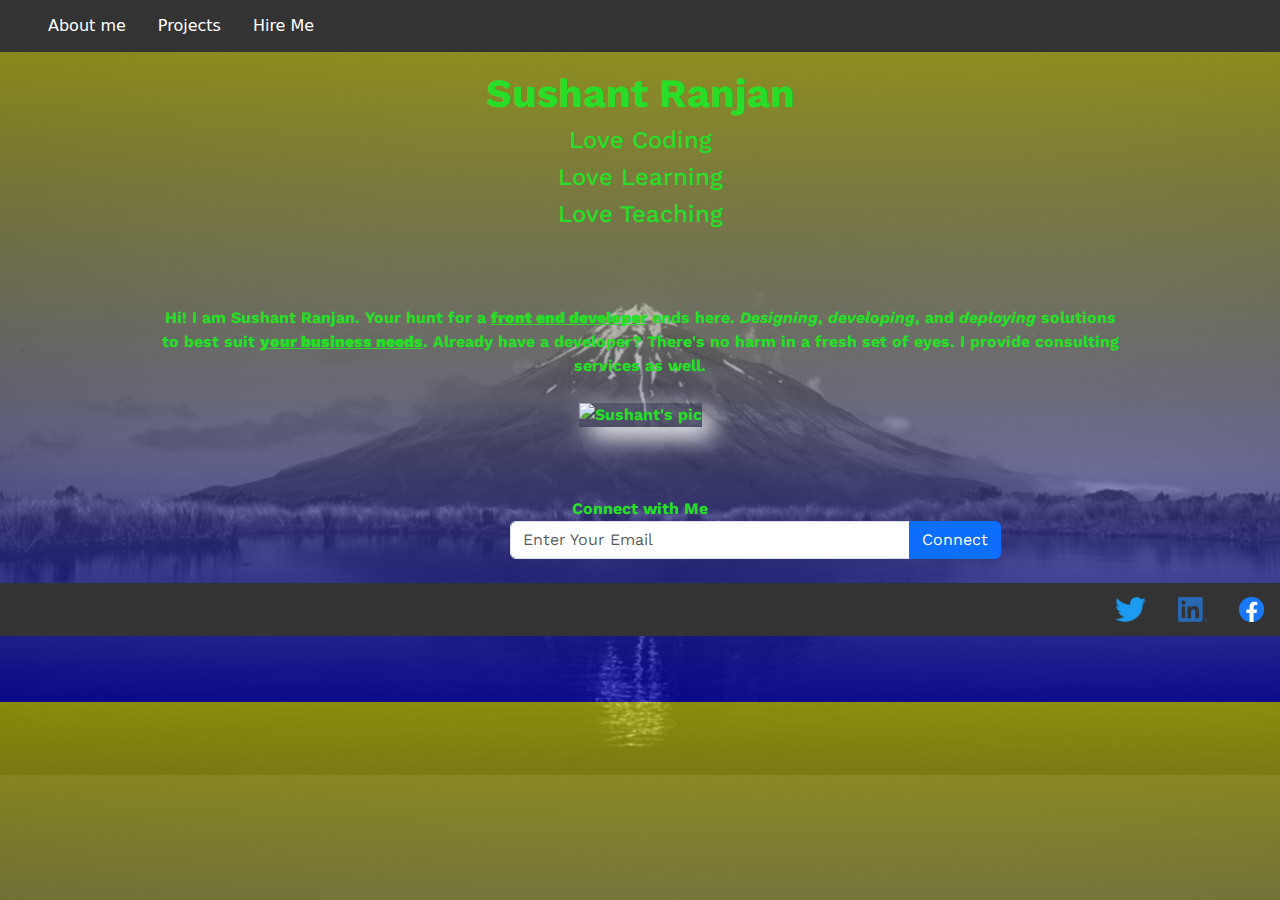
==== index.html @ 18b70c4e "Favicon" ====
<!DOCTYPE html>
<html>

<head>
    <meta charset="UTF-8" />
    <meta http-equiv="X-UA-Compatible" content="IE=edge">

    <meta name="viewport" content="width=device-width, initial-scale=1.0">
    <meta name="description" content="This is my portfolio. It contains all the projects I have worked on" />
	<link rel='shortcut icon' type='image/x-icon' href='favicon.ico' />
    
    <link rel="stylesheet" href="supportFiles/styles/styles.css">
    <link rel="stylesheet" href="https://cdn.jsdelivr.net/npm/bootstrap@5.0.2/dist/css/bootstrap.min.css">
    <title>Sushant Ranjan Portfolio</title>
</head>

<body>
    <header>
        <nav>
            <ul class="top-nav">
                <li><a href="index.html">About me</a></li>
                <li><a href="projects.html">Projects</a></li>
                <li><a href="hire_me.html">Hire Me</a></li>
            </ul>
        </nav>
        <div class="intro">
            <h1><b>Sushant Ranjan</b></h1>
            <h4>Love Coding</h4>
            <h4>Love Learning</h4>
            <h4>Love Teaching</h4>
        </div>
    </header>
    <main>
        <article>Hi! I am Sushant Ranjan. Your hunt for a <b><u>front end developer</u></b> ends here.
            <em>Designing</em>, <em>developing</em>, and <em>deploying</em> solutions to best suit <b><u>your business
                    needs</u></b>. Already have a developer? There's no harm in a fresh set of eyes. I provide consulting services as well.
        </article>
        <br>
        <img src="https://pbs.twimg.com/profile_images/1331614398398435329/fnJU8nWo_400x400.jpg" alt="Sushant's pic" />
    </main>
    <footer>
        <form class="intro">
            <label for="exampleInputEmail1">Connect with Me</label>
            <div class="input-group">
                <input type="email" class="form-control" id="exampleInputEmail1" placeholder="Enter Your Email">
                <button type="submit" class="btn btn-primary connect">Connect</button>
            </div>
        </form>
        <br>
        <nav>
            <ul>
                <li>
                    <a href="https://www.facebook.com" target="_blank"><img src="supportFiles/images/f_logo_RGB-Blue_1024.png" alt="My Facebook" height=25></a>
                </li>
                <li>
                    <a href="https://www.linkedin.com" target="_blank"><img src="supportFiles/images/LI-In-Bug.png" alt="My LinkedIn" height=25></a>
                </li>
                <li>
                    <a href="https://www.twitter.com/ranjansushant4u" target="_blank"><img src="supportFiles/images/2021 Twitter logo - blue.png" alt="My Twitter" height=25></a>
                </li>
            </ul>
        </nav>
    </footer>
</body>

</html>
---- supportFiles/styles/styles.css ----
@import url('https://fonts.googleapis.com/css2?family=Work+Sans&display=swap');
    body {
        background-image:
            linear-gradient(to bottom, rgba(255,255,0,0.5), rgba(0,0,255,0.5)),
            url('../images/C.PNG');
        padding-bottom: 50px;
        background-size: cover;
    }
    
    .intro,
    main {
        color: rgb(39, 221, 39);
        padding-top: 70px;
        max-width: 75%;
        margin: 0 auto;
        font-family: "Work Sans", sans-serif;
        font-weight: 700;
        text-align: center;
    }
    
    #exampleInputEmail1 {
        max-width: 400px;
    }
    
    .input-group {
        padding-left: 350px;
    }
    
    main img {
        box-shadow: 10px 10px 25px white;
    }
    
    ul {
        list-style-type: none;
        margin: 0;
        padding: 0;
        width: 100%;
        overflow: hidden;
        background-color: #333;
    }
    
    li {
        float: left;
    }
    
    footer li {
        float: right;
    }
    
    li a {
        display: block;
        color: white;
        text-align: center;
        padding: 14px 16px;
        text-decoration: none;
    }
    /* Change the link color to #111 (black) on hover */
    
    li a:hover {
        background-color: hsl(64, 100%, 80%);
        color: darkblue
    }
    
    .top-nav {
        position: fixed;
    }
    
    .grid {
        display: flex;
        flex-wrap: wrap;
        height: 300px;
        width: 400px;
    }
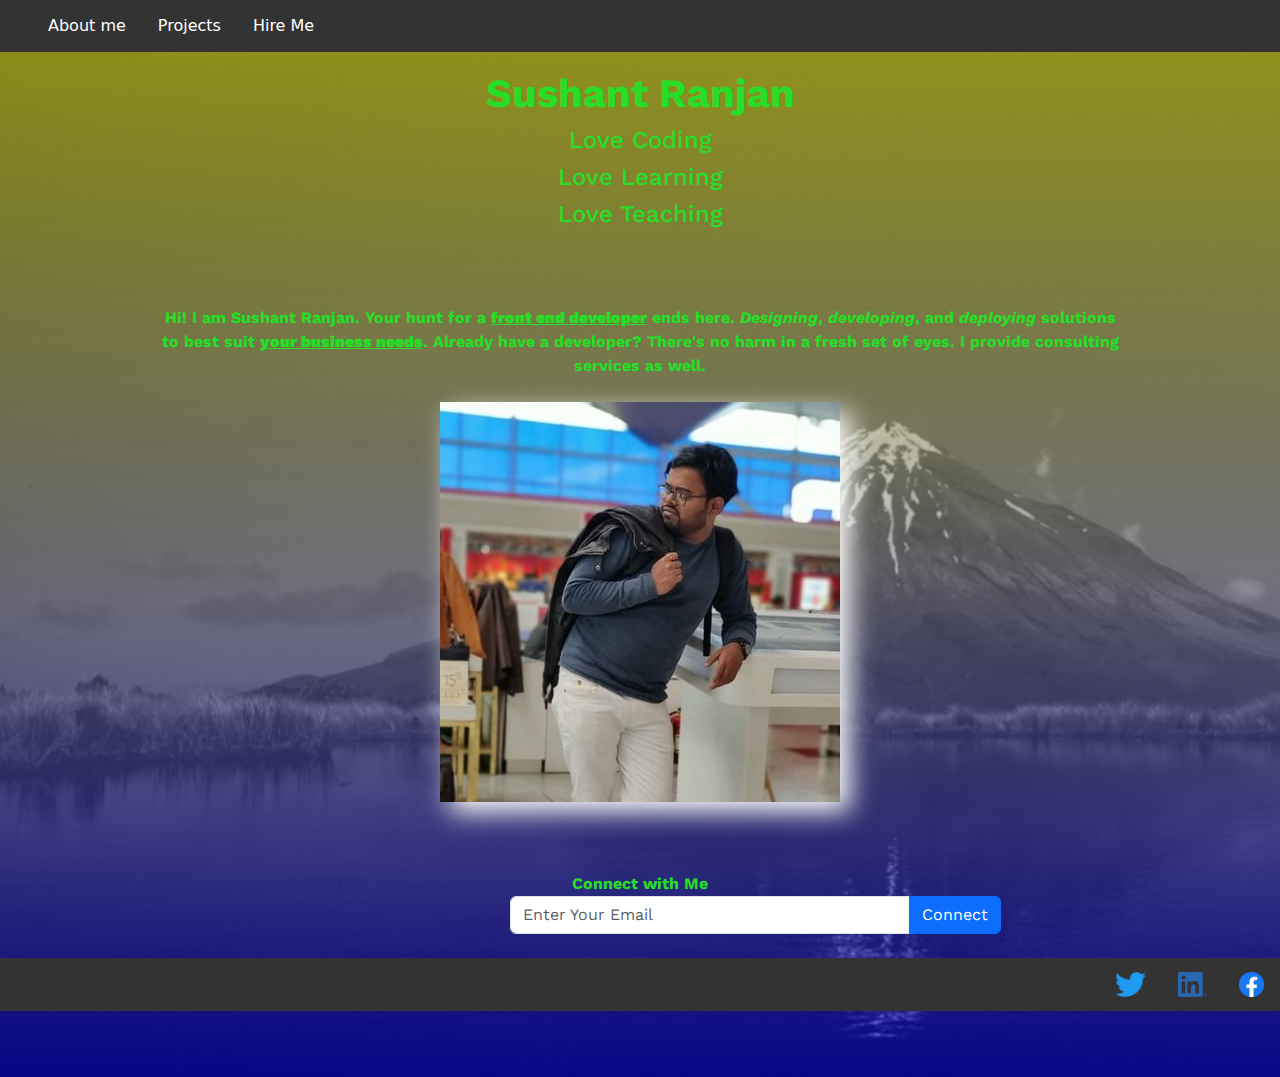
==== commit 70385432: "ProfilePicFirefox" ====
--- a/index.html
+++ b/index.html
@@ -36,7 +36,7 @@
                     needs</u></b>. Already have a developer? There's no harm in a fresh set of eyes. I provide consulting services as well.
         </article>
         <br>
-        <img src="https://pbs.twimg.com/profile_images/1331614398398435329/fnJU8nWo_400x400.jpg" alt="Sushant's pic" />
+        <img src="supportFiles/images/me.jpg" alt="Sushant's pic" />
     </main>
     <footer>
         <form class="intro">
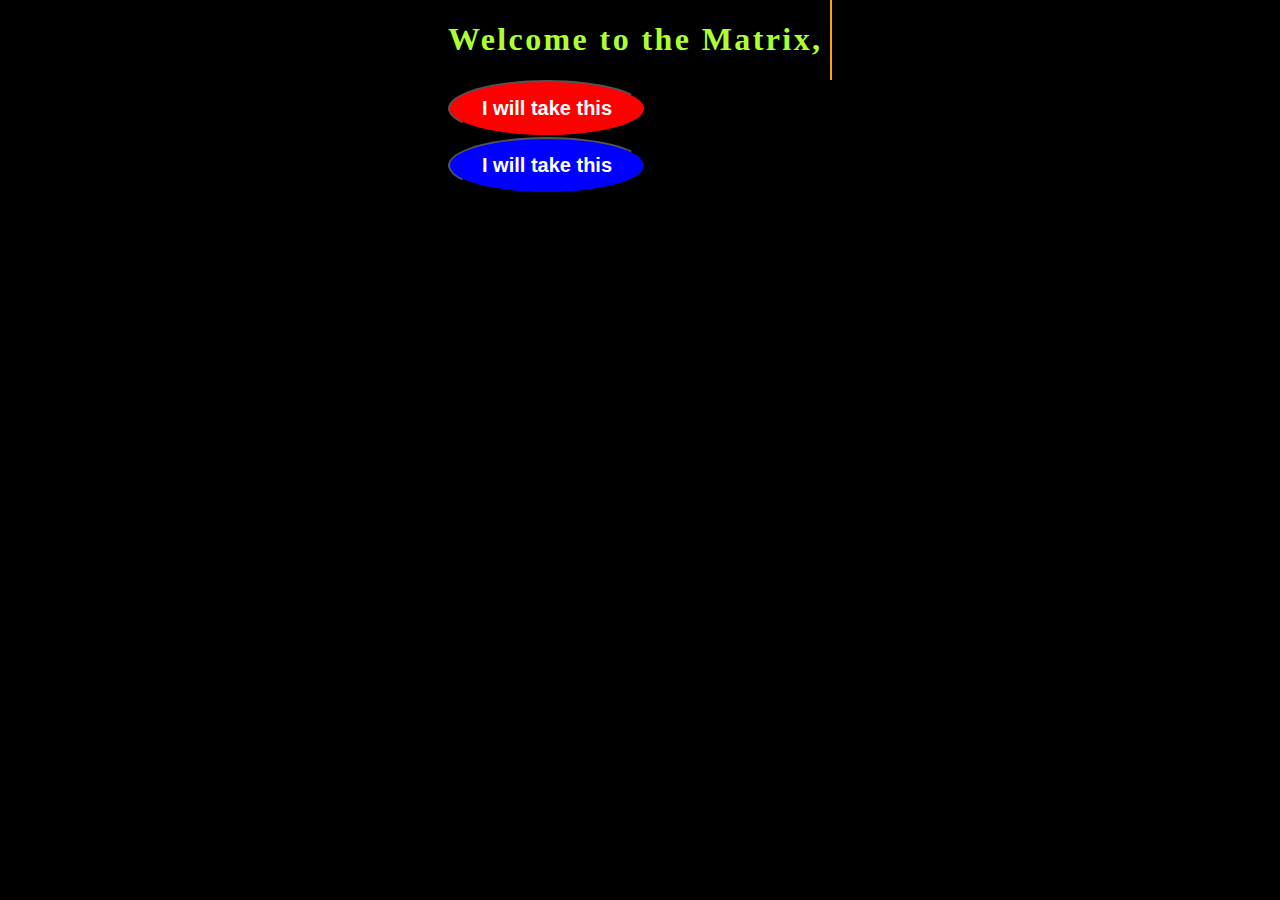
==== commit 711db4b0: "matrix style added" ====
--- a/index.html
+++ b/index.html
@@ -10,57 +10,18 @@
 	<link rel='shortcut icon' type='image/x-icon' href='favicon.ico' />
     
     <link rel="stylesheet" href="supportFiles/styles/styles.css">
-    <link rel="stylesheet" href="https://cdn.jsdelivr.net/npm/bootstrap@5.0.2/dist/css/bootstrap.min.css">
+    <!-- <link rel="stylesheet" href="supportFiles/styles/styles.css"> -->
     <title>Sushant Ranjan Portfolio</title>
 </head>
 
 <body>
-    <header>
-        <nav>
-            <ul class="top-nav">
-                <li><a href="index.html">About me</a></li>
-                <li><a href="projects.html">Projects</a></li>
-                <li><a href="hire_me.html">Hire Me</a></li>
-            </ul>
-        </nav>
-        <div class="intro">
-            <h1><b>Sushant Ranjan</b></h1>
-            <h4>Love Coding</h4>
-            <h4>Love Learning</h4>
-            <h4>Love Teaching</h4>
-        </div>
+    <header class="typewriter">
+        <h1>Welcome to the Matrix, Neo</h1>
     </header>
-    <main>
-        <article>Hi! I am Sushant Ranjan. Your hunt for a <b><u>front end developer</u></b> ends here.
-            <em>Designing</em>, <em>developing</em>, and <em>deploying</em> solutions to best suit <b><u>your business
-                    needs</u></b>. Already have a developer? There's no harm in a fresh set of eyes. I provide consulting services as well.
-        </article>
-        <br>
-        <img src="supportFiles/images/me.jpg" alt="Sushant's pic" />
-    </main>
-    <footer>
-        <form class="intro">
-            <label for="exampleInputEmail1">Connect with Me</label>
-            <div class="input-group">
-                <input type="email" class="form-control" id="exampleInputEmail1" placeholder="Enter Your Email">
-                <button type="submit" class="btn btn-primary connect">Connect</button>
-            </div>
-        </form>
-        <br>
-        <nav>
-            <ul>
-                <li>
-                    <a href="https://www.facebook.com" target="_blank"><img src="supportFiles/images/f_logo_RGB-Blue_1024.png" alt="My Facebook" height=25></a>
-                </li>
-                <li>
-                    <a href="https://www.linkedin.com" target="_blank"><img src="supportFiles/images/LI-In-Bug.png" alt="My LinkedIn" height=25></a>
-                </li>
-                <li>
-                    <a href="https://www.twitter.com/ranjansushant4u" target="_blank"><img src="supportFiles/images/2021 Twitter logo - blue.png" alt="My Twitter" height=25></a>
-                </li>
-            </ul>
-        </nav>
-    </footer>
+    <section class="button-section">
+        <button class="red-pill">I will take this</button>
+        <button class="blue-pill">I will take this</button>
+    </section>
 </body>
 
 </html>--- a/supportFiles/styles/styles.css
+++ b/supportFiles/styles/styles.css
@@ -1,73 +1,57 @@
-    @import url('https://fonts.googleapis.com/css2?family=Work+Sans&display=swap');
-    body {
-        background-image:
-            linear-gradient(to bottom, rgba(255,255,0,0.5), rgba(0,0,255,0.5)),
-            url('../images/C.PNG');
-        padding-bottom: 50px;
-        background-size: cover;
-    }
+ @import url('https://fonts.googleapis.com/css2?family=Work+Sans&display=swap');
+	
+html {
+    min-height: 100vh;
+}
+	
+body {
+   /* background-image: */
+           /* linear-gradient(to bottom, rgba(255,255,0,0.5), rgba(0,0,255,0.5)), */
+           /* url('../images/C.PNG'); */
+       /* padding-bottom: 50px; */
+       /* background-size: cover; */
+       background: #000;
+       color: greenyellow;
+       width: 30%;
+       margin: 0 auto;
+   }
     
-    .intro,
-    main {
-        color: rgb(39, 221, 39);
-        padding-top: 70px;
-        max-width: 75%;
-        margin: 0 auto;
-        font-family: "Work Sans", sans-serif;
-        font-weight: 700;
-        text-align: center;
-    }
-    
-    #exampleInputEmail1 {
-        max-width: 400px;
-    }
-    
-    .input-group {
-        padding-left: 350px;
-    }
-    
-    main img {
-        box-shadow: 10px 10px 25px white;
-    }
-    
-    ul {
-        list-style-type: none;
-        margin: 0;
-        padding: 0;
-        width: 100%;
-        overflow: hidden;
-        background-color: #333;
-    }
-    
-    li {
-        float: left;
-    }
-    
-    footer li {
-        float: right;
-    }
-    
-    li a {
-        display: block;
-        color: white;
-        text-align: center;
-        padding: 14px 16px;
-        text-decoration: none;
-    }
-    /* Change the link color to #111 (black) on hover */
-    
-    li a:hover {
-        background-color: hsl(64, 100%, 80%);
-        color: darkblue
-    }
-    
-    .top-nav {
-        position: fixed;
-    }
-    
-    .grid {
-        display: flex;
-        flex-wrap: wrap;
-        height: 300px;
-        width: 400px;
-    }+.button-section > button {
+    padding: 15px 32px;
+    font-size: 20px;
+    font-weight: bold;
+    color: white;
+    border-radius: 80%;
+}
+
+.red-pill {
+    background: red;
+    margin-right: 25px;
+}
+
+.blue-pill {
+    background: blue;
+}
+
+.typewriter {
+    overflow: hidden; /* Ensures the content is not revealed until the animation */
+    border-right: .15em solid orange; /* The typwriter cursor */
+    white-space: nowrap; /* Keeps the content on a single line */
+    margin: 0 auto; /* Gives that scrolling effect as the typing happens */
+    letter-spacing: .15em; /* Adjust as needed */
+    animation: 
+      typing 3.5s steps(30, end),
+      blink-caret .75s step-end infinite;
+  }
+      
+      /* The typing effect */
+@keyframes typing {
+  from { width: 0 }
+  to { width: 100% }
+}
+      
+      /* The typewriter cursor effect */
+@keyframes blink-caret {
+  from, to { border-color: transparent }
+  50% { border-color: orange; }
+}--- a/supportFiles/styles/styles.css
+++ b/supportFiles/styles/styles.css
@@ -1,73 +1,57 @@
-    @import url('https://fonts.googleapis.com/css2?family=Work+Sans&display=swap');
-    body {
-        background-image:
-            linear-gradient(to bottom, rgba(255,255,0,0.5), rgba(0,0,255,0.5)),
-            url('../images/C.PNG');
-        padding-bottom: 50px;
-        background-size: cover;
-    }
+ @import url('https://fonts.googleapis.com/css2?family=Work+Sans&display=swap');
+	
+html {
+    min-height: 100vh;
+}
+	
+body {
+   /* background-image: */
+           /* linear-gradient(to bottom, rgba(255,255,0,0.5), rgba(0,0,255,0.5)), */
+           /* url('../images/C.PNG'); */
+       /* padding-bottom: 50px; */
+       /* background-size: cover; */
+       background: #000;
+       color: greenyellow;
+       width: 30%;
+       margin: 0 auto;
+   }
     
-    .intro,
-    main {
-        color: rgb(39, 221, 39);
-        padding-top: 70px;
-        max-width: 75%;
-        margin: 0 auto;
-        font-family: "Work Sans", sans-serif;
-        font-weight: 700;
-        text-align: center;
-    }
-    
-    #exampleInputEmail1 {
-        max-width: 400px;
-    }
-    
-    .input-group {
-        padding-left: 350px;
-    }
-    
-    main img {
-        box-shadow: 10px 10px 25px white;
-    }
-    
-    ul {
-        list-style-type: none;
-        margin: 0;
-        padding: 0;
-        width: 100%;
-        overflow: hidden;
-        background-color: #333;
-    }
-    
-    li {
-        float: left;
-    }
-    
-    footer li {
-        float: right;
-    }
-    
-    li a {
-        display: block;
-        color: white;
-        text-align: center;
-        padding: 14px 16px;
-        text-decoration: none;
-    }
-    /* Change the link color to #111 (black) on hover */
-    
-    li a:hover {
-        background-color: hsl(64, 100%, 80%);
-        color: darkblue
-    }
-    
-    .top-nav {
-        position: fixed;
-    }
-    
-    .grid {
-        display: flex;
-        flex-wrap: wrap;
-        height: 300px;
-        width: 400px;
-    }+.button-section > button {
+    padding: 15px 32px;
+    font-size: 20px;
+    font-weight: bold;
+    color: white;
+    border-radius: 80%;
+}
+
+.red-pill {
+    background: red;
+    margin-right: 25px;
+}
+
+.blue-pill {
+    background: blue;
+}
+
+.typewriter {
+    overflow: hidden; /* Ensures the content is not revealed until the animation */
+    border-right: .15em solid orange; /* The typwriter cursor */
+    white-space: nowrap; /* Keeps the content on a single line */
+    margin: 0 auto; /* Gives that scrolling effect as the typing happens */
+    letter-spacing: .15em; /* Adjust as needed */
+    animation: 
+      typing 3.5s steps(30, end),
+      blink-caret .75s step-end infinite;
+  }
+      
+      /* The typing effect */
+@keyframes typing {
+  from { width: 0 }
+  to { width: 100% }
+}
+      
+      /* The typewriter cursor effect */
+@keyframes blink-caret {
+  from, to { border-color: transparent }
+  50% { border-color: orange; }
+}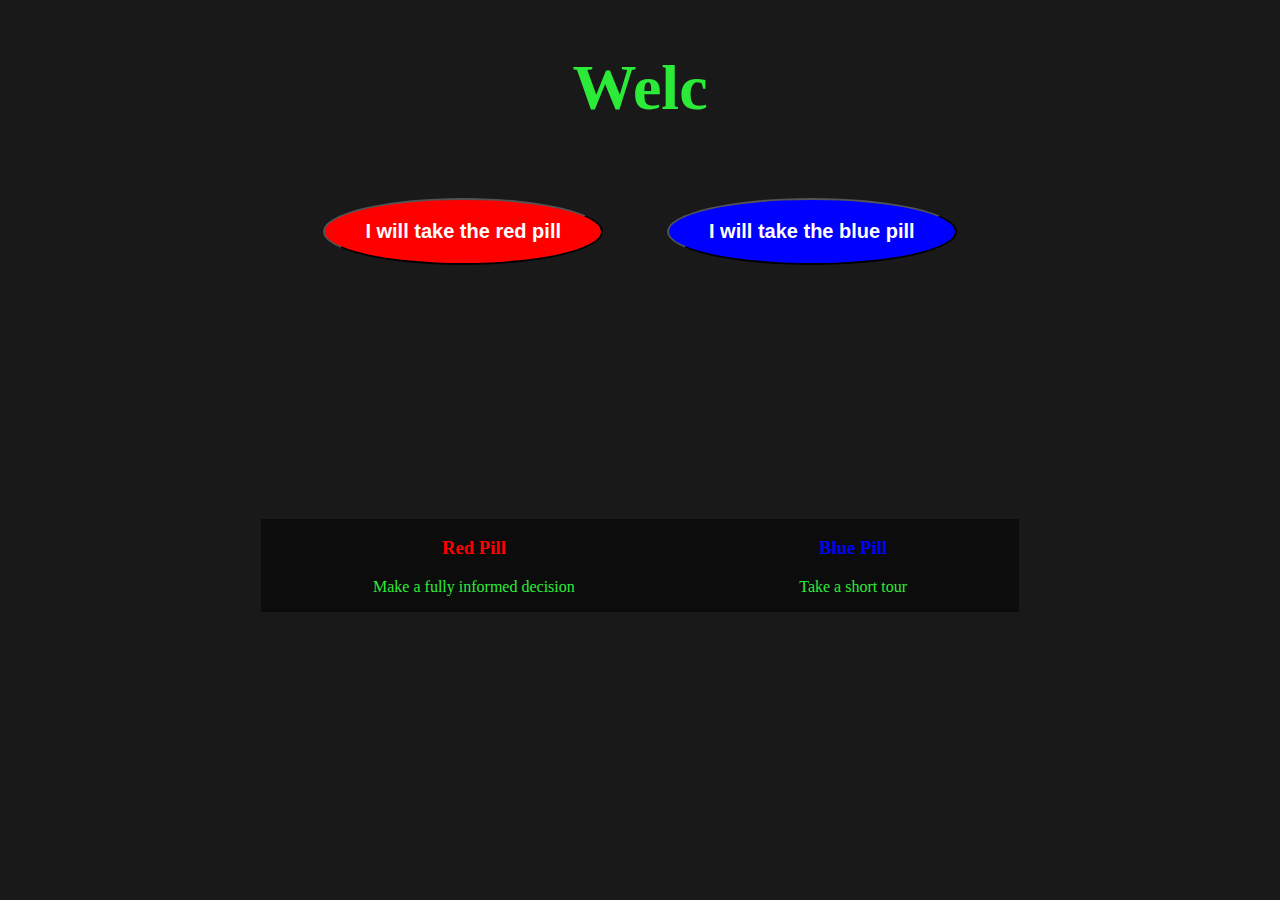
==== commit 572d6738: "updated index.html" ====
--- a/index.html
+++ b/index.html
@@ -15,13 +15,30 @@
 </head>
 
 <body>
-    <header class="typewriter">
-        <h1>Welcome to the Matrix, Neo</h1>
-    </header>
-    <section class="button-section">
-        <button class="red-pill">I will take this</button>
-        <button class="blue-pill">I will take this</button>
-    </section>
+    <div class="container flex-container">
+        <header class="typewriter">
+            <h1 class="auto-text">Welcome to the Matrix</h1>
+        </header>
+    
+        <section class="button-section flex-button">
+            <button class="red-pill-btn">I will take the red pill</button>
+            <button class="blue-pill-btn">I will take the blue pill</button>
+        </section>
+
+        <aside class="legend">
+            <div class="red-pill">
+                <h3>Red Pill</h3>
+                <p>Make a fully informed decision</p>
+            </div>
+            
+            <div class="blue-pill">
+                <h3>Blue Pill</h3>
+                <p>Take a short tour</p>
+            </div>     
+        </aside>
+    </div>
+
+    <script src="./supportFiles/script/script.js"></script>
 </body>
 
 </html>--- a/supportFiles/styles/styles.css
+++ b/supportFiles/styles/styles.css
@@ -2,56 +2,65 @@
 	
 html {
     min-height: 100vh;
+    box-sizing: border-box;
+    margin: 0;
+    padding: 0;
 }
 	
 body {
-   /* background-image: */
-           /* linear-gradient(to bottom, rgba(255,255,0,0.5), rgba(0,0,255,0.5)), */
-           /* url('../images/C.PNG'); */
-       /* padding-bottom: 50px; */
-       /* background-size: cover; */
-       background: #000;
-       color: greenyellow;
-       width: 30%;
-       margin: 0 auto;
+    background: rgb(0,0,0,0.9);
+    color: rgb(44, 235, 56);
+    /* border: 2px solid red; */
    }
-    
+
+h1 {
+    font-size: 4rem;
+}
+
+.flex-container {
+    display: flex;
+    justify-content: center;
+    align-items: center;
+    flex-direction: column;
+}
+
+ 
 .button-section > button {
-    padding: 15px 32px;
-    font-size: 20px;
+    padding: 1em 2em;
+    font-size: 1.25rem;
     font-weight: bold;
     color: white;
     border-radius: 80%;
+    margin: 1.5em;
 }
 
-.red-pill {
+.red-pill-btn {
     background: red;
-    margin-right: 25px;
+    /* margin-right: 25px; */
 }
 
-.blue-pill {
+.blue-pill-btn {
     background: blue;
 }
 
-.typewriter {
-    overflow: hidden; /* Ensures the content is not revealed until the animation */
-    border-right: .15em solid orange; /* The typwriter cursor */
-    white-space: nowrap; /* Keeps the content on a single line */
-    margin: 0 auto; /* Gives that scrolling effect as the typing happens */
-    letter-spacing: .15em; /* Adjust as needed */
-    animation: 
-      typing 3.5s steps(30, end),
-      blink-caret .75s step-end infinite;
-  }
-      
-      /* The typing effect */
-@keyframes typing {
-  from { width: 0 }
-  to { width: 100% }
+.auto-text {
+    text-align: center;
 }
-      
-      /* The typewriter cursor effect */
-@keyframes blink-caret {
-  from, to { border-color: transparent }
-  50% { border-color: orange; }
+
+.legend {
+    text-align: center;
+    display: flex;
+    justify-content: space-around;
+    margin: 14em;
+    width: 60%;
+    background: rgba(0,0,0,0.5);
+    /* border: red solid 2px; */
+}
+
+.red-pill > h3 {
+    color: red;
+}
+
+.blue-pill > h3 {
+    color: blue;
 }--- a/supportFiles/styles/styles.css
+++ b/supportFiles/styles/styles.css
@@ -2,56 +2,65 @@
 	
 html {
     min-height: 100vh;
+    box-sizing: border-box;
+    margin: 0;
+    padding: 0;
 }
 	
 body {
-   /* background-image: */
-           /* linear-gradient(to bottom, rgba(255,255,0,0.5), rgba(0,0,255,0.5)), */
-           /* url('../images/C.PNG'); */
-       /* padding-bottom: 50px; */
-       /* background-size: cover; */
-       background: #000;
-       color: greenyellow;
-       width: 30%;
-       margin: 0 auto;
+    background: rgb(0,0,0,0.9);
+    color: rgb(44, 235, 56);
+    /* border: 2px solid red; */
    }
-    
+
+h1 {
+    font-size: 4rem;
+}
+
+.flex-container {
+    display: flex;
+    justify-content: center;
+    align-items: center;
+    flex-direction: column;
+}
+
+ 
 .button-section > button {
-    padding: 15px 32px;
-    font-size: 20px;
+    padding: 1em 2em;
+    font-size: 1.25rem;
     font-weight: bold;
     color: white;
     border-radius: 80%;
+    margin: 1.5em;
 }
 
-.red-pill {
+.red-pill-btn {
     background: red;
-    margin-right: 25px;
+    /* margin-right: 25px; */
 }
 
-.blue-pill {
+.blue-pill-btn {
     background: blue;
 }
 
-.typewriter {
-    overflow: hidden; /* Ensures the content is not revealed until the animation */
-    border-right: .15em solid orange; /* The typwriter cursor */
-    white-space: nowrap; /* Keeps the content on a single line */
-    margin: 0 auto; /* Gives that scrolling effect as the typing happens */
-    letter-spacing: .15em; /* Adjust as needed */
-    animation: 
-      typing 3.5s steps(30, end),
-      blink-caret .75s step-end infinite;
-  }
-      
-      /* The typing effect */
-@keyframes typing {
-  from { width: 0 }
-  to { width: 100% }
+.auto-text {
+    text-align: center;
 }
-      
-      /* The typewriter cursor effect */
-@keyframes blink-caret {
-  from, to { border-color: transparent }
-  50% { border-color: orange; }
+
+.legend {
+    text-align: center;
+    display: flex;
+    justify-content: space-around;
+    margin: 14em;
+    width: 60%;
+    background: rgba(0,0,0,0.5);
+    /* border: red solid 2px; */
+}
+
+.red-pill > h3 {
+    color: red;
+}
+
+.blue-pill > h3 {
+    color: blue;
 }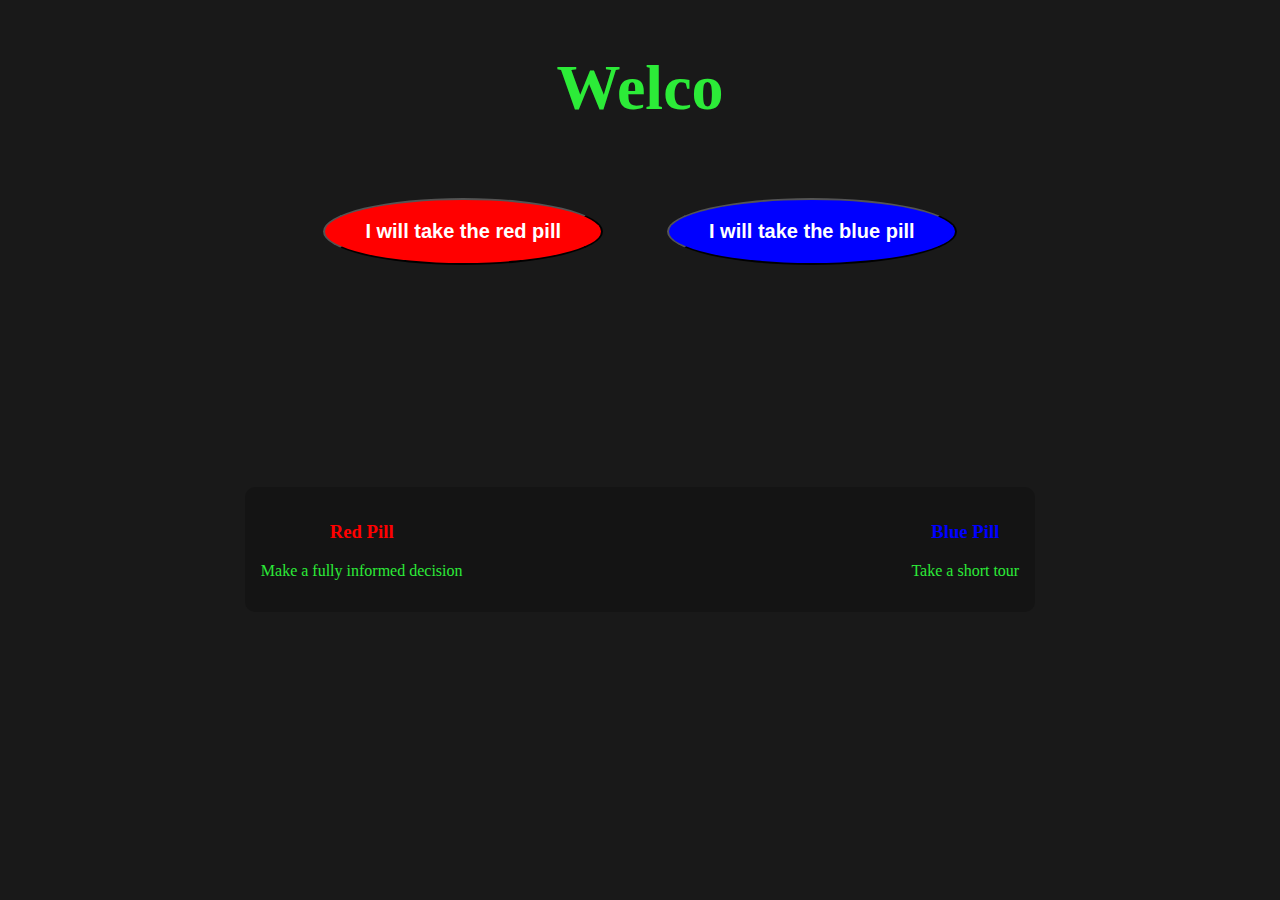
==== commit 4ba37423: "mkaing it rain" ====
--- a/index.html
+++ b/index.html
@@ -15,11 +15,12 @@
 </head>
 
 <body>
+    <canvas id="matrix"></canvas>
     <div class="container flex-container">
-        <header class="typewriter">
+        <header>
             <h1 class="auto-text">Welcome to the Matrix</h1>
         </header>
-    
+        
         <section class="button-section flex-button">
             <button class="red-pill-btn">I will take the red pill</button>
             <button class="blue-pill-btn">I will take the blue pill</button>
--- a/supportFiles/styles/styles.css
+++ b/supportFiles/styles/styles.css
@@ -25,6 +25,10 @@
 }
 
  
+.button-section {
+    text-align: center;
+}
+
 .button-section > button {
     padding: 1em 2em;
     font-size: 1.25rem;
@@ -50,10 +54,12 @@
 .legend {
     text-align: center;
     display: flex;
-    justify-content: space-around;
-    margin: 14em;
+    justify-content: space-between;
+    margin-top: 12em;
+    padding: 1em;
     width: 60%;
-    background: rgba(0,0,0,0.5);
+    background: rgba(0,0,0,0.2);
+    border-radius: 10px;
     /* border: red solid 2px; */
 }
 
@@ -63,4 +69,14 @@
 
 .blue-pill > h3 {
     color: blue;
+}
+
+#matrix {
+    box-sizing: border-box;
+    background: black;
+    height: 97vh;
+    width: 99vw;
+    margin: 0;
+    padding: 0;
+    overflow: hidden;
 }--- a/supportFiles/styles/styles.css
+++ b/supportFiles/styles/styles.css
@@ -25,6 +25,10 @@
 }
 
  
+.button-section {
+    text-align: center;
+}
+
 .button-section > button {
     padding: 1em 2em;
     font-size: 1.25rem;
@@ -50,10 +54,12 @@
 .legend {
     text-align: center;
     display: flex;
-    justify-content: space-around;
-    margin: 14em;
+    justify-content: space-between;
+    margin-top: 12em;
+    padding: 1em;
     width: 60%;
-    background: rgba(0,0,0,0.5);
+    background: rgba(0,0,0,0.2);
+    border-radius: 10px;
     /* border: red solid 2px; */
 }
 
@@ -63,4 +69,14 @@
 
 .blue-pill > h3 {
     color: blue;
+}
+
+#matrix {
+    box-sizing: border-box;
+    background: black;
+    height: 97vh;
+    width: 99vw;
+    margin: 0;
+    padding: 0;
+    overflow: hidden;
 }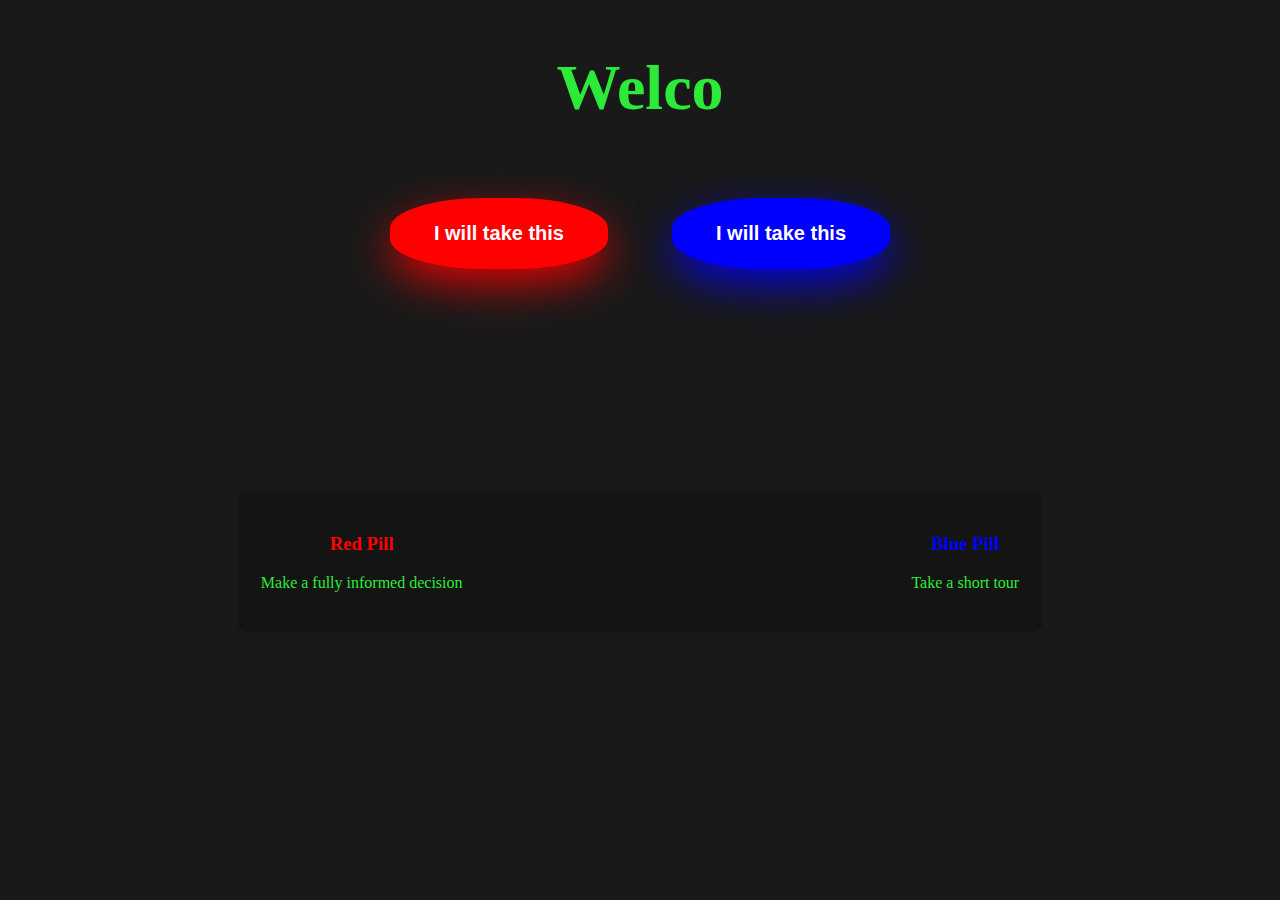
==== commit 929710a9: "Updated red pill page and folder structure" ====
--- a/index.html
+++ b/index.html
@@ -22,8 +22,8 @@
         </header>
         
         <section class="button-section flex-button">
-            <button class="red-pill-btn">I will take the red pill</button>
-            <button class="blue-pill-btn">I will take the blue pill</button>
+            <button class="red-pill-btn">I will take this</button>
+            <button class="blue-pill-btn">I will take this</button>
         </section>
 
         <aside class="legend">
--- a/supportFiles/styles/styles.css
+++ b/supportFiles/styles/styles.css
@@ -5,13 +5,21 @@
     box-sizing: border-box;
     margin: 0;
     padding: 0;
+    overflow: hidden;
 }
 	
 body {
     background: rgb(0,0,0,0.9);
     color: rgb(44, 235, 56);
+    opacity: 1;
+    transition-duration: 1s;
+    transition-property: opacity;
     /* border: 2px solid red; */
    }
+
+.fade-out {
+    opacity: 0;
+}
 
 h1 {
     font-size: 4rem;
@@ -30,21 +38,32 @@
 }
 
 .button-section > button {
-    padding: 1em 2em;
+    padding: 1.2em 2.2em;
     font-size: 1.25rem;
     font-weight: bold;
     color: white;
-    border-radius: 80%;
+    border:none;
+    /* border-radius:50%; */
+    border-top-left-radius: 43%;
+    border-top-right-radius: 43%;
+    border-bottom-left-radius: 43%;
+    border-bottom-right-radius: 43%;
     margin: 1.5em;
+    cursor: pointer;
 }
 
 .red-pill-btn {
     background: red;
+    /* box-shadow: 5px 5px pink; */
+    /* box-shadow: rgba(240, 46, 170, 0.4) 0px 5px, rgba(240, 46, 170, 0.3) 0px 10px, rgba(240, 46, 170, 0.2) 0px 15px, rgba(240, 46, 170, 0.1) 0px 20px, rgba(240, 46, 170, 0.05) 0px 25px; */
+    box-shadow: 0px 16px 44px -2px rgba(255,0,0,0.87);
     /* margin-right: 25px; */
 }
 
 .blue-pill-btn {
     background: blue;
+    box-shadow: 0px 16px 44px -2px rgba(0,0,255,0.87);
+    /* box-shadow: 5px 5px lightblue; */
 }
 
 .auto-text {
@@ -56,7 +75,7 @@
     display: flex;
     justify-content: space-between;
     margin-top: 12em;
-    padding: 1em;
+    padding: 1.5em;
     width: 60%;
     background: rgba(0,0,0,0.2);
     border-radius: 10px;
@@ -78,5 +97,11 @@
     width: 99vw;
     margin: 0;
     padding: 0;
-    overflow: hidden;
+}
+
+@media (max-width: 700px) {
+    .legend {
+        width: 90%;
+        margin-top: 5em;
+    }
 }--- a/supportFiles/styles/styles.css
+++ b/supportFiles/styles/styles.css
@@ -5,13 +5,21 @@
     box-sizing: border-box;
     margin: 0;
     padding: 0;
+    overflow: hidden;
 }
 	
 body {
     background: rgb(0,0,0,0.9);
     color: rgb(44, 235, 56);
+    opacity: 1;
+    transition-duration: 1s;
+    transition-property: opacity;
     /* border: 2px solid red; */
    }
+
+.fade-out {
+    opacity: 0;
+}
 
 h1 {
     font-size: 4rem;
@@ -30,21 +38,32 @@
 }
 
 .button-section > button {
-    padding: 1em 2em;
+    padding: 1.2em 2.2em;
     font-size: 1.25rem;
     font-weight: bold;
     color: white;
-    border-radius: 80%;
+    border:none;
+    /* border-radius:50%; */
+    border-top-left-radius: 43%;
+    border-top-right-radius: 43%;
+    border-bottom-left-radius: 43%;
+    border-bottom-right-radius: 43%;
     margin: 1.5em;
+    cursor: pointer;
 }
 
 .red-pill-btn {
     background: red;
+    /* box-shadow: 5px 5px pink; */
+    /* box-shadow: rgba(240, 46, 170, 0.4) 0px 5px, rgba(240, 46, 170, 0.3) 0px 10px, rgba(240, 46, 170, 0.2) 0px 15px, rgba(240, 46, 170, 0.1) 0px 20px, rgba(240, 46, 170, 0.05) 0px 25px; */
+    box-shadow: 0px 16px 44px -2px rgba(255,0,0,0.87);
     /* margin-right: 25px; */
 }
 
 .blue-pill-btn {
     background: blue;
+    box-shadow: 0px 16px 44px -2px rgba(0,0,255,0.87);
+    /* box-shadow: 5px 5px lightblue; */
 }
 
 .auto-text {
@@ -56,7 +75,7 @@
     display: flex;
     justify-content: space-between;
     margin-top: 12em;
-    padding: 1em;
+    padding: 1.5em;
     width: 60%;
     background: rgba(0,0,0,0.2);
     border-radius: 10px;
@@ -78,5 +97,11 @@
     width: 99vw;
     margin: 0;
     padding: 0;
-    overflow: hidden;
+}
+
+@media (max-width: 700px) {
+    .legend {
+        width: 90%;
+        margin-top: 5em;
+    }
 }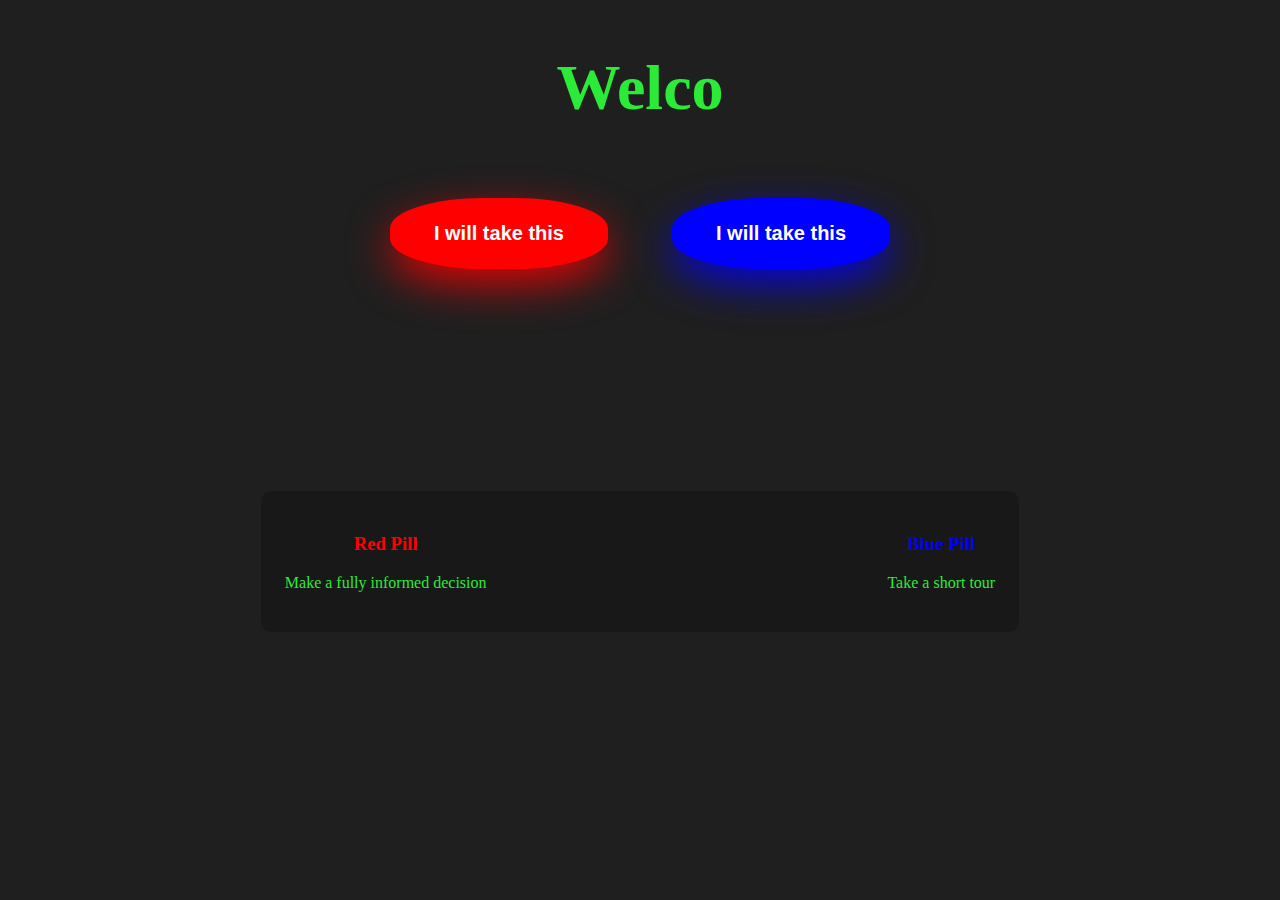
==== commit c8ef0979: "updated syles.css" ====
--- a/index.html
+++ b/index.html
@@ -1,45 +1,46 @@
 <!DOCTYPE html>
 <html>
+  <head>
+    <meta charset="UTF-8" />
+    <meta http-equiv="X-UA-Compatible" content="IE=edge" />
 
-<head>
-    <meta charset="UTF-8" />
-    <meta http-equiv="X-UA-Compatible" content="IE=edge">
+    <meta name="viewport" content="width=device-width, initial-scale=1.0" />
+    <meta
+      name="description"
+      content="Portfolio of Sushant Ranjan. It contains my work, about me, & links to my social media where you can reach me"
+    />
+    <link rel="shortcut icon" type="image/x-icon" href="favicon.ico" />
 
-    <meta name="viewport" content="width=device-width, initial-scale=1.0">
-    <meta name="description" content="This is my portfolio. It contains all the projects I have worked on" />
-	<link rel='shortcut icon' type='image/x-icon' href='favicon.ico' />
-    
-    <link rel="stylesheet" href="supportFiles/styles/styles.css">
+    <link rel="stylesheet" href="supportFiles/styles/styles.css" />
     <!-- <link rel="stylesheet" href="supportFiles/styles/styles.css"> -->
     <title>Sushant Ranjan Portfolio</title>
-</head>
+  </head>
 
-<body>
+  <body>
     <canvas id="matrix"></canvas>
     <div class="container flex-container">
-        <header>
-            <h1 class="auto-text">Welcome to the Matrix</h1>
-        </header>
-        
-        <section class="button-section flex-button">
-            <button class="red-pill-btn">I will take this</button>
-            <button class="blue-pill-btn">I will take this</button>
-        </section>
+      <header>
+        <h1 class="auto-text">Welcome to the Matrix</h1>
+      </header>
 
-        <aside class="legend">
-            <div class="red-pill">
-                <h3>Red Pill</h3>
-                <p>Make a fully informed decision</p>
-            </div>
-            
-            <div class="blue-pill">
-                <h3>Blue Pill</h3>
-                <p>Take a short tour</p>
-            </div>     
-        </aside>
+      <section class="button-section flex-button">
+        <button class="red-pill-btn">I will take this</button>
+        <button class="blue-pill-btn">I will take this</button>
+      </section>
+
+      <aside class="legend">
+        <div class="red-pill">
+          <h3>Red Pill</h3>
+          <p>Make a fully informed decision</p>
+        </div>
+
+        <div class="blue-pill">
+          <h3>Blue Pill</h3>
+          <p>Take a short tour</p>
+        </div>
+      </aside>
     </div>
 
     <script src="./supportFiles/script/script.js"></script>
-</body>
-
-</html>+  </body>
+</html>
--- a/supportFiles/styles/styles.css
+++ b/supportFiles/styles/styles.css
@@ -1,107 +1,113 @@
- @import url('https://fonts.googleapis.com/css2?family=Work+Sans&display=swap');
-	
+@import url("https://fonts.googleapis.com/css2?family=Work+Sans&display=swap");
+
+* {
+    box-sizing: border-box;
+}
+
 html {
-    min-height: 100vh;
-    box-sizing: border-box;
-    margin: 0;
-    padding: 0;
-    overflow: hidden;
+  min-height: 100vh;
+  margin: 0;
+  padding: 0;
+  overflow: hidden;
 }
-	
+
 body {
-    background: rgb(0,0,0,0.9);
-    color: rgb(44, 235, 56);
-    opacity: 1;
-    transition-duration: 1s;
-    transition-property: opacity;
-    /* border: 2px solid red; */
-   }
+  background: rgb(0, 0, 0, 0.88);
+  color: rgb(44, 235, 56);
+  opacity: 1;
+  transition-duration: 1s;
+  transition-property: opacity;
+  /* border: 2px solid red; */
+}
 
 .fade-out {
-    opacity: 0;
+  opacity: 0;
 }
 
 h1 {
-    font-size: 4rem;
+  font-size: 4rem;
 }
 
 .flex-container {
-    display: flex;
-    justify-content: center;
-    align-items: center;
-    flex-direction: column;
+  display: flex;
+  justify-content: center;
+  align-items: center;
+  flex-direction: column;
 }
 
- 
 .button-section {
-    text-align: center;
+  text-align: center;
 }
 
 .button-section > button {
-    padding: 1.2em 2.2em;
-    font-size: 1.25rem;
-    font-weight: bold;
-    color: white;
-    border:none;
-    /* border-radius:50%; */
-    border-top-left-radius: 43%;
-    border-top-right-radius: 43%;
-    border-bottom-left-radius: 43%;
-    border-bottom-right-radius: 43%;
-    margin: 1.5em;
-    cursor: pointer;
+  padding: 1.2em 2.2em;
+  font-size: 1.25rem;
+  font-weight: bold;
+  color: white;
+  border: none;
+  /* border-radius:50%; */
+  border-top-left-radius: 43%;
+  border-top-right-radius: 43%;
+  border-bottom-left-radius: 43%;
+  border-bottom-right-radius: 43%;
+  margin: 1.5em;
+  cursor: pointer;
 }
 
 .red-pill-btn {
-    background: red;
-    /* box-shadow: 5px 5px pink; */
-    /* box-shadow: rgba(240, 46, 170, 0.4) 0px 5px, rgba(240, 46, 170, 0.3) 0px 10px, rgba(240, 46, 170, 0.2) 0px 15px, rgba(240, 46, 170, 0.1) 0px 20px, rgba(240, 46, 170, 0.05) 0px 25px; */
-    box-shadow: 0px 16px 44px -2px rgba(255,0,0,0.87);
-    /* margin-right: 25px; */
+  background: red;
+  /* box-shadow: 5px 5px pink; */
+  /* box-shadow: rgba(240, 46, 170, 0.4) 0px 5px, rgba(240, 46, 170, 0.3) 0px 10px, rgba(240, 46, 170, 0.2) 0px 15px, rgba(240, 46, 170, 0.1) 0px 20px, rgba(240, 46, 170, 0.05) 0px 25px; */
+  box-shadow: 0px 16px 44px -2px rgba(255, 0, 0, 0.87);
+  /* margin-right: 25px; */
 }
 
 .blue-pill-btn {
-    background: blue;
-    box-shadow: 0px 16px 44px -2px rgba(0,0,255,0.87);
-    /* box-shadow: 5px 5px lightblue; */
+  background: blue;
+  box-shadow: 0px 16px 44px -2px rgba(0, 0, 255, 0.87);
+  /* box-shadow: 5px 5px lightblue; */
 }
 
 .auto-text {
-    text-align: center;
+  text-align: center;
 }
 
 .legend {
-    text-align: center;
-    display: flex;
-    justify-content: space-between;
-    margin-top: 12em;
-    padding: 1.5em;
-    width: 60%;
-    background: rgba(0,0,0,0.2);
-    border-radius: 10px;
-    /* border: red solid 2px; */
+  text-align: center;
+  display: flex;
+  justify-content: space-between;
+  margin-top: 12em;
+  padding: 1.5em;
+  width: 60%;
+  background: rgba(0, 0, 0, 0.2);
+  border-radius: 10px;
+  /* border: red solid 2px; */
 }
 
 .red-pill > h3 {
-    color: red;
+  color: red;
 }
 
 .blue-pill > h3 {
-    color: blue;
+  color: blue;
 }
 
 #matrix {
-    box-sizing: border-box;
-    background: black;
-    height: 97vh;
-    width: 99vw;
-    margin: 0;
-    padding: 0;
+  box-sizing: border-box;
+  background: black;
+  position: absolute;
+  top: 0;
+  left: 0;
+  height: 100vh;
+  width: 100vw;
+  border: none;
+  margin: 0;
+  padding: 0;
 }
 
 @media (max-width: 700px) {
-    .legend {
-        width: 90%;
-        margin-top: 5em;
-    }
-}+  .legend {
+    width: 90%;
+    margin-top: 5em;
+  }
+}
--- a/supportFiles/styles/styles.css
+++ b/supportFiles/styles/styles.css
@@ -1,107 +1,113 @@
- @import url('https://fonts.googleapis.com/css2?family=Work+Sans&display=swap');
-	
+@import url("https://fonts.googleapis.com/css2?family=Work+Sans&display=swap");
+
+* {
+    box-sizing: border-box;
+}
+
 html {
-    min-height: 100vh;
-    box-sizing: border-box;
-    margin: 0;
-    padding: 0;
-    overflow: hidden;
+  min-height: 100vh;
+  margin: 0;
+  padding: 0;
+  overflow: hidden;
 }
-	
+
 body {
-    background: rgb(0,0,0,0.9);
-    color: rgb(44, 235, 56);
-    opacity: 1;
-    transition-duration: 1s;
-    transition-property: opacity;
-    /* border: 2px solid red; */
-   }
+  background: rgb(0, 0, 0, 0.88);
+  color: rgb(44, 235, 56);
+  opacity: 1;
+  transition-duration: 1s;
+  transition-property: opacity;
+  /* border: 2px solid red; */
+}
 
 .fade-out {
-    opacity: 0;
+  opacity: 0;
 }
 
 h1 {
-    font-size: 4rem;
+  font-size: 4rem;
 }
 
 .flex-container {
-    display: flex;
-    justify-content: center;
-    align-items: center;
-    flex-direction: column;
+  display: flex;
+  justify-content: center;
+  align-items: center;
+  flex-direction: column;
 }
 
- 
 .button-section {
-    text-align: center;
+  text-align: center;
 }
 
 .button-section > button {
-    padding: 1.2em 2.2em;
-    font-size: 1.25rem;
-    font-weight: bold;
-    color: white;
-    border:none;
-    /* border-radius:50%; */
-    border-top-left-radius: 43%;
-    border-top-right-radius: 43%;
-    border-bottom-left-radius: 43%;
-    border-bottom-right-radius: 43%;
-    margin: 1.5em;
-    cursor: pointer;
+  padding: 1.2em 2.2em;
+  font-size: 1.25rem;
+  font-weight: bold;
+  color: white;
+  border: none;
+  /* border-radius:50%; */
+  border-top-left-radius: 43%;
+  border-top-right-radius: 43%;
+  border-bottom-left-radius: 43%;
+  border-bottom-right-radius: 43%;
+  margin: 1.5em;
+  cursor: pointer;
 }
 
 .red-pill-btn {
-    background: red;
-    /* box-shadow: 5px 5px pink; */
-    /* box-shadow: rgba(240, 46, 170, 0.4) 0px 5px, rgba(240, 46, 170, 0.3) 0px 10px, rgba(240, 46, 170, 0.2) 0px 15px, rgba(240, 46, 170, 0.1) 0px 20px, rgba(240, 46, 170, 0.05) 0px 25px; */
-    box-shadow: 0px 16px 44px -2px rgba(255,0,0,0.87);
-    /* margin-right: 25px; */
+  background: red;
+  /* box-shadow: 5px 5px pink; */
+  /* box-shadow: rgba(240, 46, 170, 0.4) 0px 5px, rgba(240, 46, 170, 0.3) 0px 10px, rgba(240, 46, 170, 0.2) 0px 15px, rgba(240, 46, 170, 0.1) 0px 20px, rgba(240, 46, 170, 0.05) 0px 25px; */
+  box-shadow: 0px 16px 44px -2px rgba(255, 0, 0, 0.87);
+  /* margin-right: 25px; */
 }
 
 .blue-pill-btn {
-    background: blue;
-    box-shadow: 0px 16px 44px -2px rgba(0,0,255,0.87);
-    /* box-shadow: 5px 5px lightblue; */
+  background: blue;
+  box-shadow: 0px 16px 44px -2px rgba(0, 0, 255, 0.87);
+  /* box-shadow: 5px 5px lightblue; */
 }
 
 .auto-text {
-    text-align: center;
+  text-align: center;
 }
 
 .legend {
-    text-align: center;
-    display: flex;
-    justify-content: space-between;
-    margin-top: 12em;
-    padding: 1.5em;
-    width: 60%;
-    background: rgba(0,0,0,0.2);
-    border-radius: 10px;
-    /* border: red solid 2px; */
+  text-align: center;
+  display: flex;
+  justify-content: space-between;
+  margin-top: 12em;
+  padding: 1.5em;
+  width: 60%;
+  background: rgba(0, 0, 0, 0.2);
+  border-radius: 10px;
+  /* border: red solid 2px; */
 }
 
 .red-pill > h3 {
-    color: red;
+  color: red;
 }
 
 .blue-pill > h3 {
-    color: blue;
+  color: blue;
 }
 
 #matrix {
-    box-sizing: border-box;
-    background: black;
-    height: 97vh;
-    width: 99vw;
-    margin: 0;
-    padding: 0;
+  box-sizing: border-box;
+  background: black;
+  position: absolute;
+  top: 0;
+  left: 0;
+  height: 100vh;
+  width: 100vw;
+  border: none;
+  margin: 0;
+  padding: 0;
 }
 
 @media (max-width: 700px) {
-    .legend {
-        width: 90%;
-        margin-top: 5em;
-    }
-}+  .legend {
+    width: 90%;
+    margin-top: 5em;
+  }
+}
